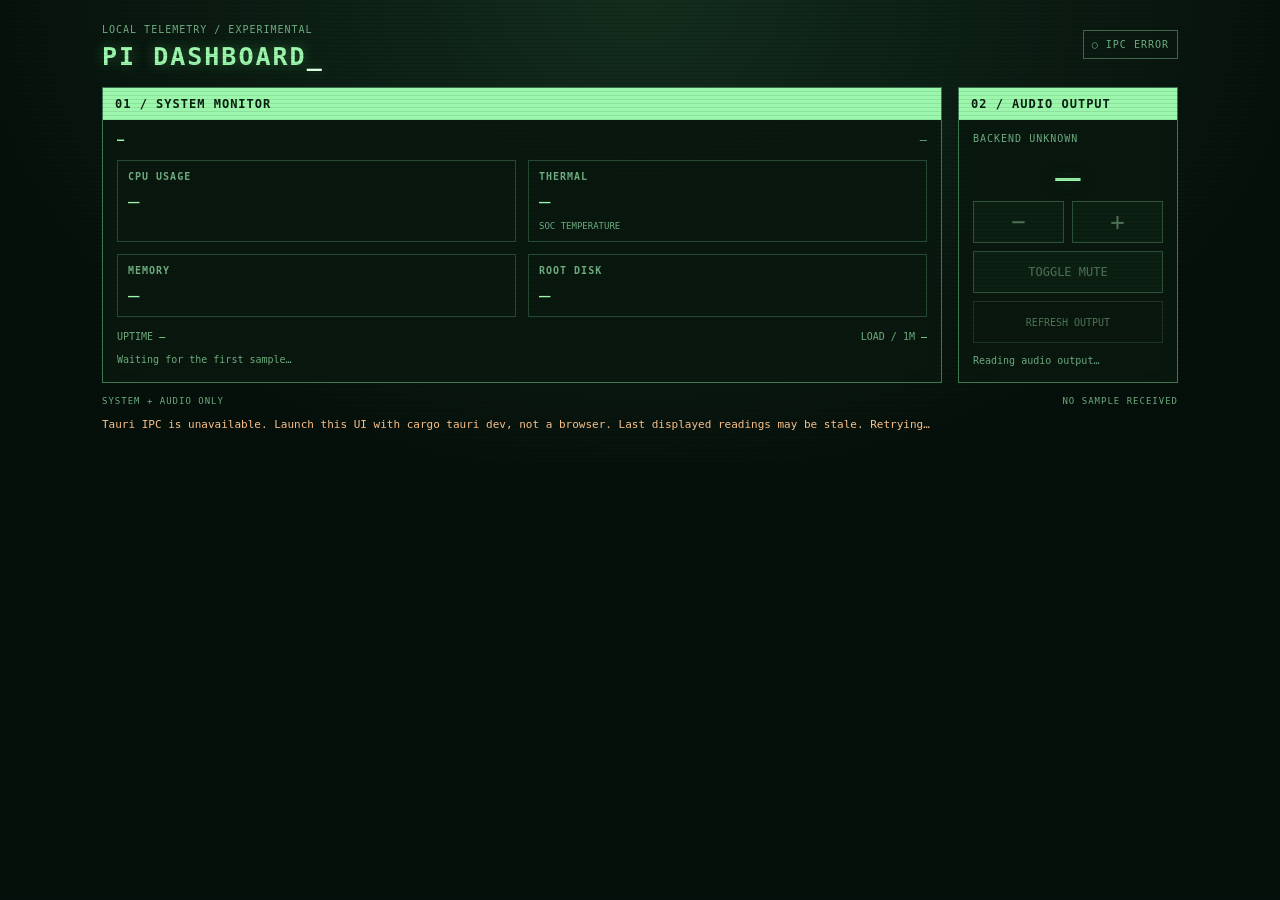
==== apps/tauri/ui/index.html @ 88ebe41e "refactor and separate projects into crates, add tauri for another gui" ====
<!doctype html>
<html lang="en">
<head>
  <meta charset="UTF-8">
  <meta name="viewport" content="width=device-width, initial-scale=1">
  <title>Pi Dashboard</title>
  <link rel="stylesheet" href="style.css">
  <script src="app.js" defer></script>
</head>
<body>
  <main>
    <header><div><span class="eyebrow">LOCAL TELEMETRY / EXPERIMENTAL</span><h1>PI DASHBOARD<span class="cursor">_</span></h1></div><span id="connection" role="status">CONNECTING</span></header>
    <div class="layout">
      <section class="panel system" aria-labelledby="system-title">
        <h2 id="system-title">01 / SYSTEM MONITOR</h2>
        <div class="identity"><strong id="hostname">—</strong><span id="ip">—</span></div>
        <div class="metrics">
          <article><h3>CPU USAGE</h3><strong id="cpu">—</strong><progress id="cpu-bar" max="100" value="0" aria-label="CPU usage" hidden></progress></article>
          <article><h3>THERMAL</h3><strong id="temperature">—</strong><span class="caption">SOC TEMPERATURE</span></article>
          <article><h3>MEMORY</h3><strong id="memory">—</strong><progress id="memory-bar" max="100" value="0" aria-label="Memory usage" hidden></progress></article>
          <article><h3>ROOT DISK</h3><strong id="disk">—</strong><progress id="disk-bar" max="100" value="0" aria-label="Root disk usage" hidden></progress></article>
        </div>
        <div class="details"><span>UPTIME <b id="uptime">—</b></span><span>LOAD / 1M <b id="load">—</b></span></div>
        <p id="system-status" class="notice" role="status">Waiting for the first sample…</p>
      </section>
      <section class="panel audio" aria-labelledby="audio-title">
        <h2 id="audio-title">02 / AUDIO OUTPUT</h2>
        <span id="backend" class="eyebrow">BACKEND UNKNOWN</span>
        <div id="volume" class="volume">—</div>
        <progress id="volume-bar" max="100" value="0" aria-label="Output volume" hidden></progress>
        <div class="volume-buttons"><button data-action="down" aria-label="Decrease volume" disabled>−</button><button data-action="up" aria-label="Increase volume" disabled>+</button></div>
        <button id="mute" data-action="mute" aria-pressed="false" disabled>TOGGLE MUTE</button>
        <button data-action="refresh" class="secondary" disabled>REFRESH OUTPUT</button>
        <p id="volume-status" class="notice" role="status">Reading audio output…</p>
      </section>
    </div>
    <footer><span>SYSTEM + AUDIO ONLY</span><span id="updated">NO SAMPLE RECEIVED</span></footer>
    <p id="error" class="error" role="alert" hidden></p>
  </main>
</body>
</html>
---- apps/tauri/ui/style.css ----
:root { color-scheme: dark; font-family: "Cascadia Mono", "DejaVu Sans Mono", monospace; color: #9cf7ac; background: #06100b; font-synthesis: none; }
* { box-sizing: border-box; }
body { margin: 0; min-width: 320px; background: radial-gradient(ellipse at top, #132d1d, #06100b 75%); }
body::after { content: ""; position: fixed; inset: 0; pointer-events: none; background: repeating-linear-gradient(transparent 0 3px, #00000016 3px 4px); }
main { max-width: 1120px; margin: auto; padding: 18px 22px; }
header { display: flex; align-items: center; justify-content: space-between; gap: 12px; margin-bottom: 16px; }
h1 { font-size: 25px; letter-spacing: 2px; margin: 5px 0 0; text-shadow: 0 0 14px #6cff8050; }
.eyebrow, footer, #connection { font-size: 10px; letter-spacing: 1px; color: #6eae80; }
#connection { border: 1px solid #41674a; padding: 8px; white-space: nowrap; }
.cursor { color: #dcffe0; }
.layout { display: grid; grid-template-columns: minmax(0, 1fr) 220px; gap: 16px; }
.panel { border: 1px solid #3d7950; background: #09180fe6; box-shadow: inset 0 0 25px #60ff8005; min-width: 0; }
h2 { margin: 0; padding: 9px 12px; background: #9cf7ac; color: #0a2112; font-size: 12px; letter-spacing: 1px; }
.identity { display: flex; justify-content: space-between; gap: 10px; padding: 13px 14px; font-size: 12px; overflow-wrap: anywhere; }
.identity span { color: #6eae80; }
.metrics { display: grid; grid-template-columns: 1fr 1fr; gap: 12px; padding: 0 14px; }
article { border: 1px solid #244b31; padding: 10px; min-width: 0; }
h3 { margin: 0 0 8px; font-size: 10px; color: #6eae80; letter-spacing: 1px; }
article strong { display: block; font-size: 19px; font-weight: normal; white-space: nowrap; }
.caption { display: block; font-size: 9px; color: #6eae80; margin-top: 9px; }
progress { appearance: none; width: 100%; height: 6px; border: 0; background: #1d3926; accent-color: #9cf7ac; margin-top: 12px; }
progress::-webkit-progress-bar { background: #1d3926; }
progress::-webkit-progress-value { background: #9cf7ac; }
progress::-moz-progress-bar { background: #9cf7ac; }
.details { display: flex; justify-content: space-between; gap: 10px; padding: 14px 14px 0; color: #6eae80; font-size: 10px; }
.details b { color: #9cf7ac; font-weight: normal; }
.notice { font-size: 10px; line-height: 1.5; color: #6eae80; margin: 10px 14px; overflow-wrap: anywhere; }
.audio { padding-bottom: 4px; }
.audio > .eyebrow { display: block; margin: 13px 14px 0; }
.volume { font-size: 42px; text-align: center; margin-top: 8px; text-shadow: 0 0 16px #6cff8030; }
.audio > progress { display: block; width: calc(100% - 28px); margin: 3px 14px 12px; }
.audio > progress[hidden] { display: none; }
button { font: inherit; font-size: 12px; cursor: pointer; border: 1px solid #66ac77; color: #b3ffc0; background: #102b1a; min-height: 42px; touch-action: manipulation; }
button:hover:not(:disabled), button[aria-pressed="true"] { background: #9cf7ac; color: #092010; }
button:focus-visible { outline: 2px solid #e0ffe6; outline-offset: 3px; }
button:disabled { opacity: .4; cursor: not-allowed; }
.volume-buttons { display: grid; grid-template-columns: 1fr 1fr; gap: 8px; margin: 0 14px 8px; }
.volume-buttons button { font-size: 24px; }
.audio > button { display: block; width: calc(100% - 28px); margin: 0 14px 8px; }
button.secondary { border-color: #385e43; background: transparent; font-size: 10px; }
footer { display: flex; justify-content: space-between; gap: 10px; margin-top: 13px; font-size: 9px; }
.error { color: #ffc58c; font-size: 11px; line-height: 1.5; overflow-wrap: anywhere; }
@media (max-width: 650px) { main { padding: 12px; } .layout { grid-template-columns: 1fr; } h1 { font-size: 20px; } .identity, .details { flex-wrap: wrap; } }
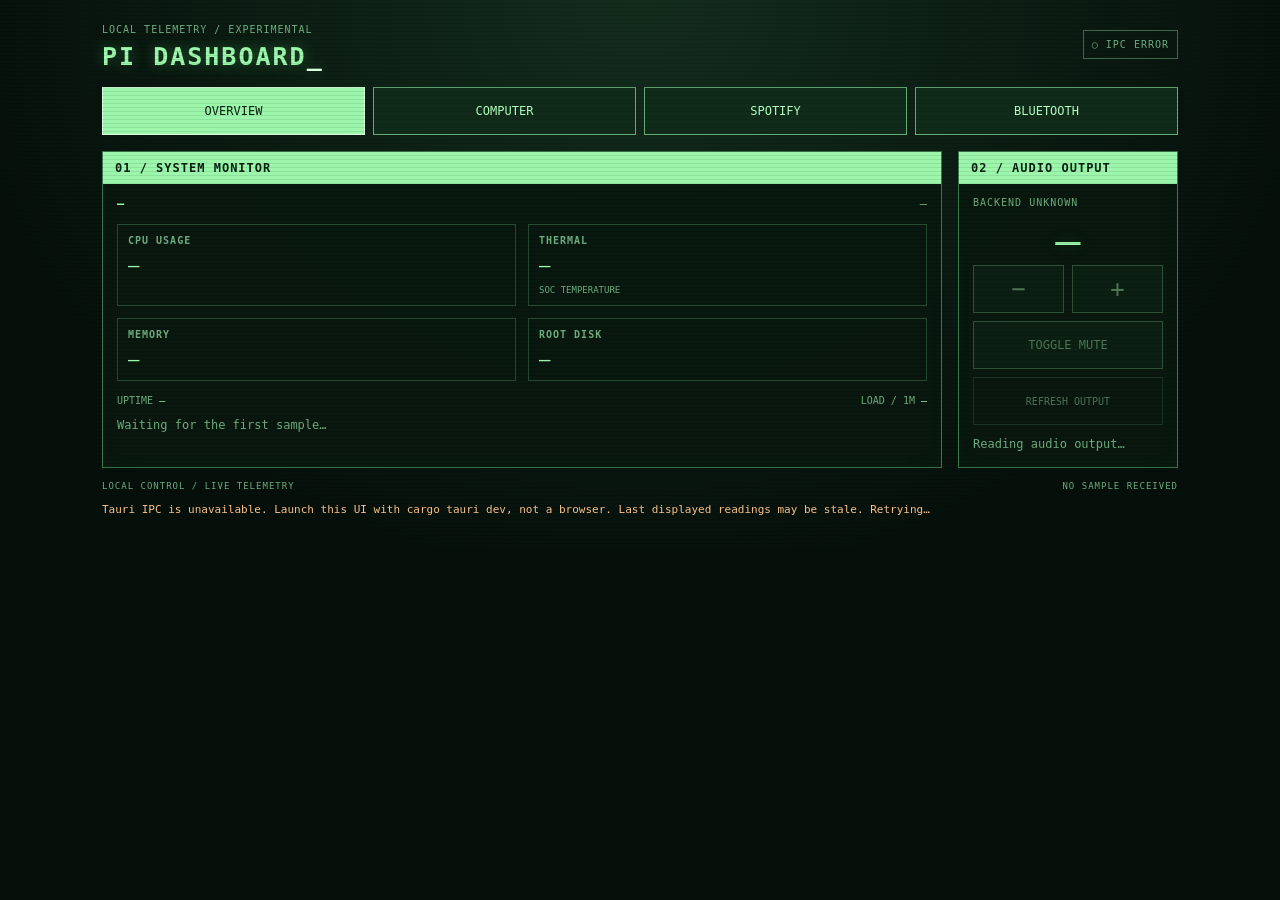
==== commit 24a01cb8: "complete rework, adding tauri" ====
--- a/apps/tauri/ui/index.html
+++ b/apps/tauri/ui/index.html
@@ -5,12 +5,18 @@
   <meta name="viewport" content="width=device-width, initial-scale=1">
   <title>Pi Dashboard</title>
   <link rel="stylesheet" href="style.css">
-  <script src="app.js" defer></script>
+  <script type="module" src="app.js"></script>
 </head>
 <body>
   <main>
     <header><div><span class="eyebrow">LOCAL TELEMETRY / EXPERIMENTAL</span><h1>PI DASHBOARD<span class="cursor">_</span></h1></div><span id="connection" role="status">CONNECTING</span></header>
-    <div class="layout">
+    <nav aria-label="Dashboard screens">
+      <button data-screen="overview" aria-current="page" aria-controls="overview">OVERVIEW</button>
+      <button data-screen="computer" aria-controls="computer">COMPUTER</button>
+      <button data-screen="spotify" aria-controls="spotify">SPOTIFY</button>
+      <button data-screen="bluetooth" aria-controls="bluetooth">BLUETOOTH</button>
+    </nav>
+    <div id="overview" class="layout" aria-label="Overview">
       <section class="panel system" aria-labelledby="system-title">
         <h2 id="system-title">01 / SYSTEM MONITOR</h2>
         <div class="identity"><strong id="hostname">—</strong><span id="ip">—</span></div>
@@ -34,7 +40,30 @@
         <p id="volume-status" class="notice" role="status">Reading audio output…</p>
       </section>
     </div>
-    <footer><span>SYSTEM + AUDIO ONLY</span><span id="updated">NO SAMPLE RECEIVED</span></footer>
+    <section id="computer" class="panel screen" aria-labelledby="computer-title" hidden>
+      <h2 id="computer-title">03 / COMPUTER TELEMETRY</h2>
+      <p id="computer-state" class="state" role="status">WAITING FOR SNAPSHOT</p>
+      <p id="computer-url" class="notice"></p>
+      <p id="computer-error" class="error notice" role="alert" hidden></p>
+      <p id="computer-empty" class="notice">No computer readings received.</p>
+      <dl id="computer-fields" class="fields"></dl>
+    </section>
+    <section id="spotify" class="panel screen" aria-labelledby="spotify-title" hidden>
+      <h2 id="spotify-title">04 / SPOTIFY SERVICE</h2>
+      <p id="spotify-state" class="state" role="status">WAITING FOR SNAPSHOT</p>
+      <p class="notice">A non-running result can also mean the service status check failed. Playback controls are not available.</p>
+      <div class="actions"><button id="spotify-refresh" disabled>REFRESH STATUS</button></div>
+      <p id="spotify-error" class="error notice" role="alert" hidden></p>
+    </section>
+    <section id="bluetooth" class="panel screen" aria-labelledby="bluetooth-title" hidden>
+      <h2 id="bluetooth-title">05 / BLUETOOTH DEVICES</h2>
+      <div class="actions"><button data-bluetooth="refresh" disabled>REFRESH</button><button data-bluetooth="scan" disabled>SCAN FOR DEVICES</button></div>
+      <p id="bluetooth-status" class="notice" role="status">Waiting for device list…</p>
+      <p id="bluetooth-error" class="error notice" role="alert" hidden></p>
+      <p id="bluetooth-empty" class="notice">No devices found. Scan to discover nearby devices.</p>
+      <ul id="bluetooth-devices" class="devices" aria-label="Bluetooth devices"></ul>
+    </section>
+    <footer><span>LOCAL CONTROL / LIVE TELEMETRY</span><span id="updated">NO SAMPLE RECEIVED</span></footer>
     <p id="error" class="error" role="alert" hidden></p>
   </main>
 </body>
--- a/apps/tauri/ui/style.css
+++ b/apps/tauri/ui/style.css
@@ -30,7 +30,7 @@
 .volume { font-size: 42px; text-align: center; margin-top: 8px; text-shadow: 0 0 16px #6cff8030; }
 .audio > progress { display: block; width: calc(100% - 28px); margin: 3px 14px 12px; }
 .audio > progress[hidden] { display: none; }
-button { font: inherit; font-size: 12px; cursor: pointer; border: 1px solid #66ac77; color: #b3ffc0; background: #102b1a; min-height: 42px; touch-action: manipulation; }
+button { font: inherit; font-size: 12px; cursor: pointer; border: 1px solid #66ac77; color: #b3ffc0; background: #102b1a; min-height: 48px; touch-action: manipulation; }
 button:hover:not(:disabled), button[aria-pressed="true"] { background: #9cf7ac; color: #092010; }
 button:focus-visible { outline: 2px solid #e0ffe6; outline-offset: 3px; }
 button:disabled { opacity: .4; cursor: not-allowed; }
@@ -40,4 +40,24 @@
 button.secondary { border-color: #385e43; background: transparent; font-size: 10px; }
 footer { display: flex; justify-content: space-between; gap: 10px; margin-top: 13px; font-size: 9px; }
 .error { color: #ffc58c; font-size: 11px; line-height: 1.5; overflow-wrap: anywhere; }
+[hidden] { display: none !important; }
+nav { display: grid; grid-template-columns: repeat(4, minmax(0, 1fr)); gap: 8px; margin-bottom: 16px; }
+nav button { padding: 8px; }
+nav button[aria-current="page"] { background: #9cf7ac; color: #092010; border-color: #dcffe0; }
+.screen { min-height: 280px; }
+.state { margin: 20px 14px; font-size: 18px; overflow-wrap: anywhere; }
+.actions { display: flex; flex-wrap: wrap; gap: 8px; padding: 14px; }
+.actions button { padding: 10px 16px; }
+.fields { display: grid; grid-template-columns: minmax(100px, 1fr) minmax(0, 2fr); margin: 14px; font-size: 13px; }
+.fields dt, .fields dd { margin: 0; padding: 12px; border-bottom: 1px solid #244b31; overflow-wrap: anywhere; white-space: pre-wrap; }
+.fields dt { color: #82c893; }
+.devices { list-style: none; padding: 0 14px 14px; margin: 0; }
+.devices li { border: 1px solid #385e43; padding: 14px; margin-top: 12px; overflow-wrap: anywhere; }
+.devices li.selected { border-color: #b3ffc0; box-shadow: inset 4px 0 #9cf7ac; }
+.devices strong { font-size: 16px; }
+.devices p { font-size: 12px; color: #82c893; line-height: 1.6; }
+.devices .actions { padding: 0; }
+button[data-bluetooth="remove"] { color: #ffc58c; border-color: #b58a62; }
+.notice { font-size: 12px; }
+@media (max-width: 480px) { nav { grid-template-columns: 1fr 1fr; } .actions button { flex: 1 1 110px; } .fields { grid-template-columns: 1fr; } .fields dt { border-bottom: 0; padding-bottom: 0; } }
 @media (max-width: 650px) { main { padding: 12px; } .layout { grid-template-columns: 1fr; } h1 { font-size: 20px; } .identity, .details { flex-wrap: wrap; } }
